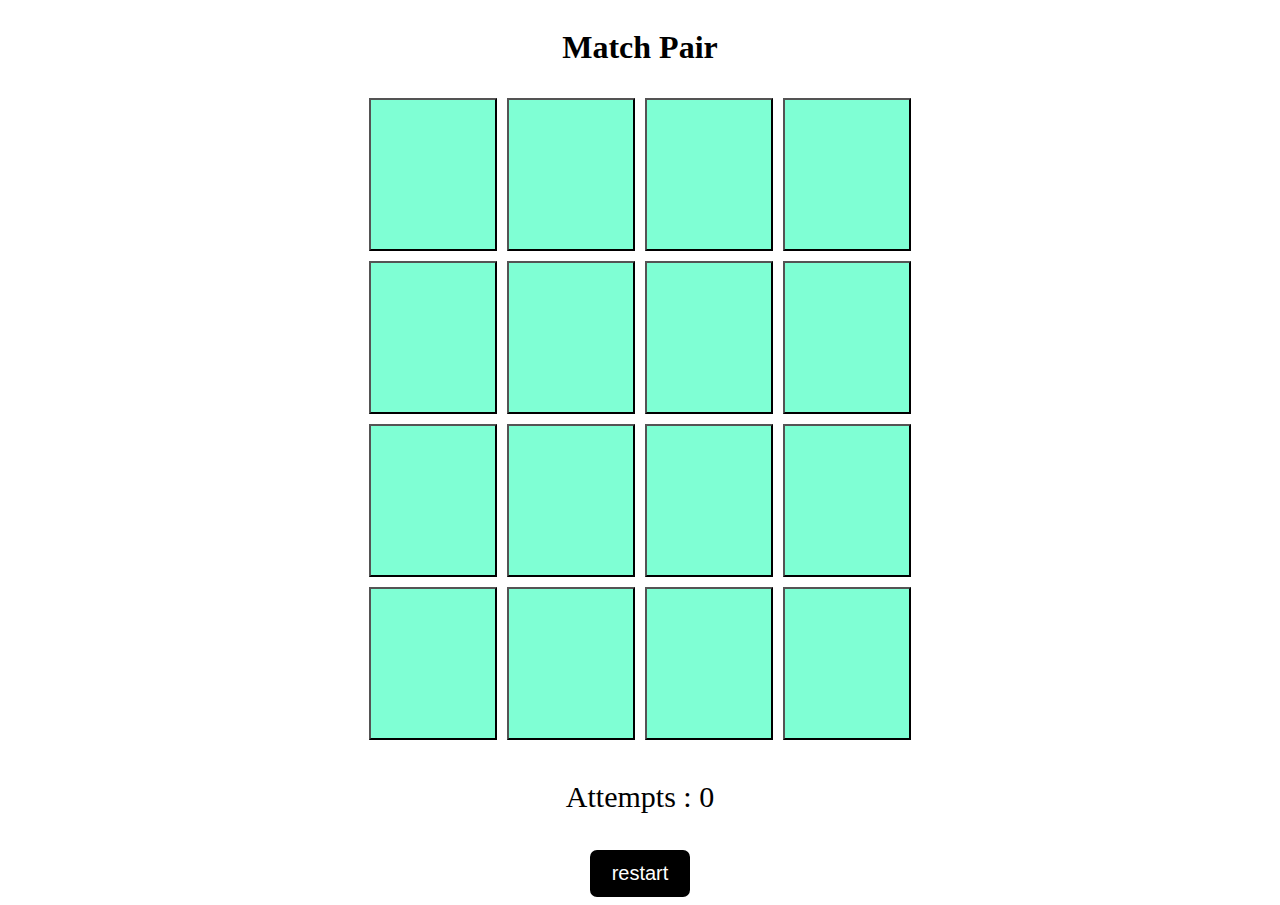
==== Match Pair/index.html @ 4ca041d8 "match pair" ====
<!DOCTYPE html>
<html lang="en">
<head>
    <meta charset="UTF-8">
    <meta name="viewport" content="width=device-width, initial-scale=1.0">
    <title>Match Pair</title>
    <link rel="stylesheet" href="style.css">
</head>
<body>
    <div class="container">
        <h1>Match Pair</h1>
        <div class="subContainer">
        <button></button>
        <button></button>
        <button></button>
        <button></button>
        </div>
        <div class="subContainer">
            <button></button>
            <button></button>
            <button></button>
            <button></button>
        </div>
        <div class="subContainer">
            <button></button>
            <button></button>
            <button></button>
            <button></button>
         </div>
         <div class="subContainer">
            <button></button>
            <button></button>
            <button></button>
            <button></button>
         </div>
         <div id="attempts">

         </div>
    <input type="submit" value="restart">
    </div>
</div>
    
    <script src="script.js"></script>
</body>
</html>
---- Match Pair/style.css ----
.container
{
    display: flex;
    flex-direction: column;
    justify-content: center;
    align-items: center;
    flex-wrap: wrap;
    gap: 10px;
}

.subContainer
{
    display: flex;
    flex-direction: row;
    justify-content: center;
    gap: 0px 10px;
}
button
{
    width: 10vw;
    height: 17vh;
    /* background-color: antiquewhite; */
}
input
{
    padding: 10px 20px;
    font-size: 20px;
    border: 2px solid black;
    border-radius: 7px;
    color: white;
    background-color: black;
}
input:hover
{
    color: black;
    background-color: rgb(244, 238, 238);
    transition: 1s;
}
#attempts
{
    height: 10vh;
}

@media (max-width: 500px) 
{
    .container
    {
        display: flex;
        flex-direction: column;
        justify-content: center;
        align-items: center;
        flex-wrap: wrap;
        gap: 10px;
    }
    
    .subContainer
    {
        display: flex;
        flex-direction: row;
        justify-content: center;
        gap: 0px 10px;
    }
    button
    {
        width: 70px;
        height: 70px;
        background-color: antiquewhite;
    }
}
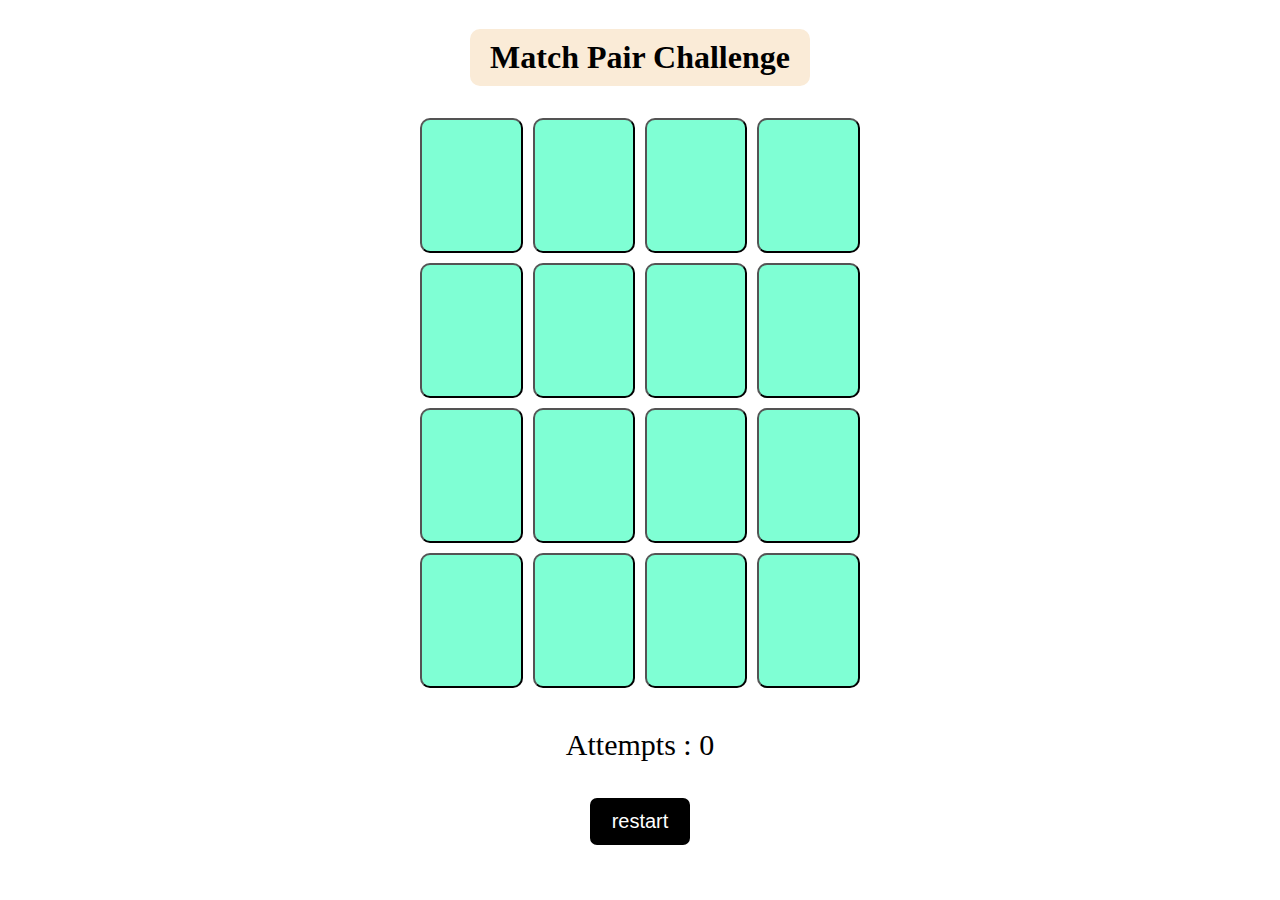
==== commit 3472306f: "attemptCnt bug solved" ====
--- a/Match Pair/index.html
+++ b/Match Pair/index.html
@@ -8,7 +8,7 @@
 </head>
 <body>
     <div class="container">
-        <h1>Match Pair</h1>
+        <h1>Match Pair Challenge</h1>
         <div class="subContainer">
         <button></button>
         <button></button>
--- a/Match Pair/style.css
+++ b/Match Pair/style.css
@@ -19,8 +19,9 @@
 }
 button
 {
-    width: 10vw;
-    height: 17vh;
+    width: 8vw;
+    height: 15vh;
+    border-radius: 10px;
     /* background-color: antiquewhite; */
 }
 input
@@ -42,26 +43,16 @@
 {
     height: 10vh;
 }
+h1
+{
+    padding: 10px 20px;
+    background-color: antiquewhite;
+    border-radius: 10px;
+}
 
 @media (max-width: 500px) 
 {
-    .container
-    {
-        display: flex;
-        flex-direction: column;
-        justify-content: center;
-        align-items: center;
-        flex-wrap: wrap;
-        gap: 10px;
-    }
     
-    .subContainer
-    {
-        display: flex;
-        flex-direction: row;
-        justify-content: center;
-        gap: 0px 10px;
-    }
     button
     {
         width: 70px;
